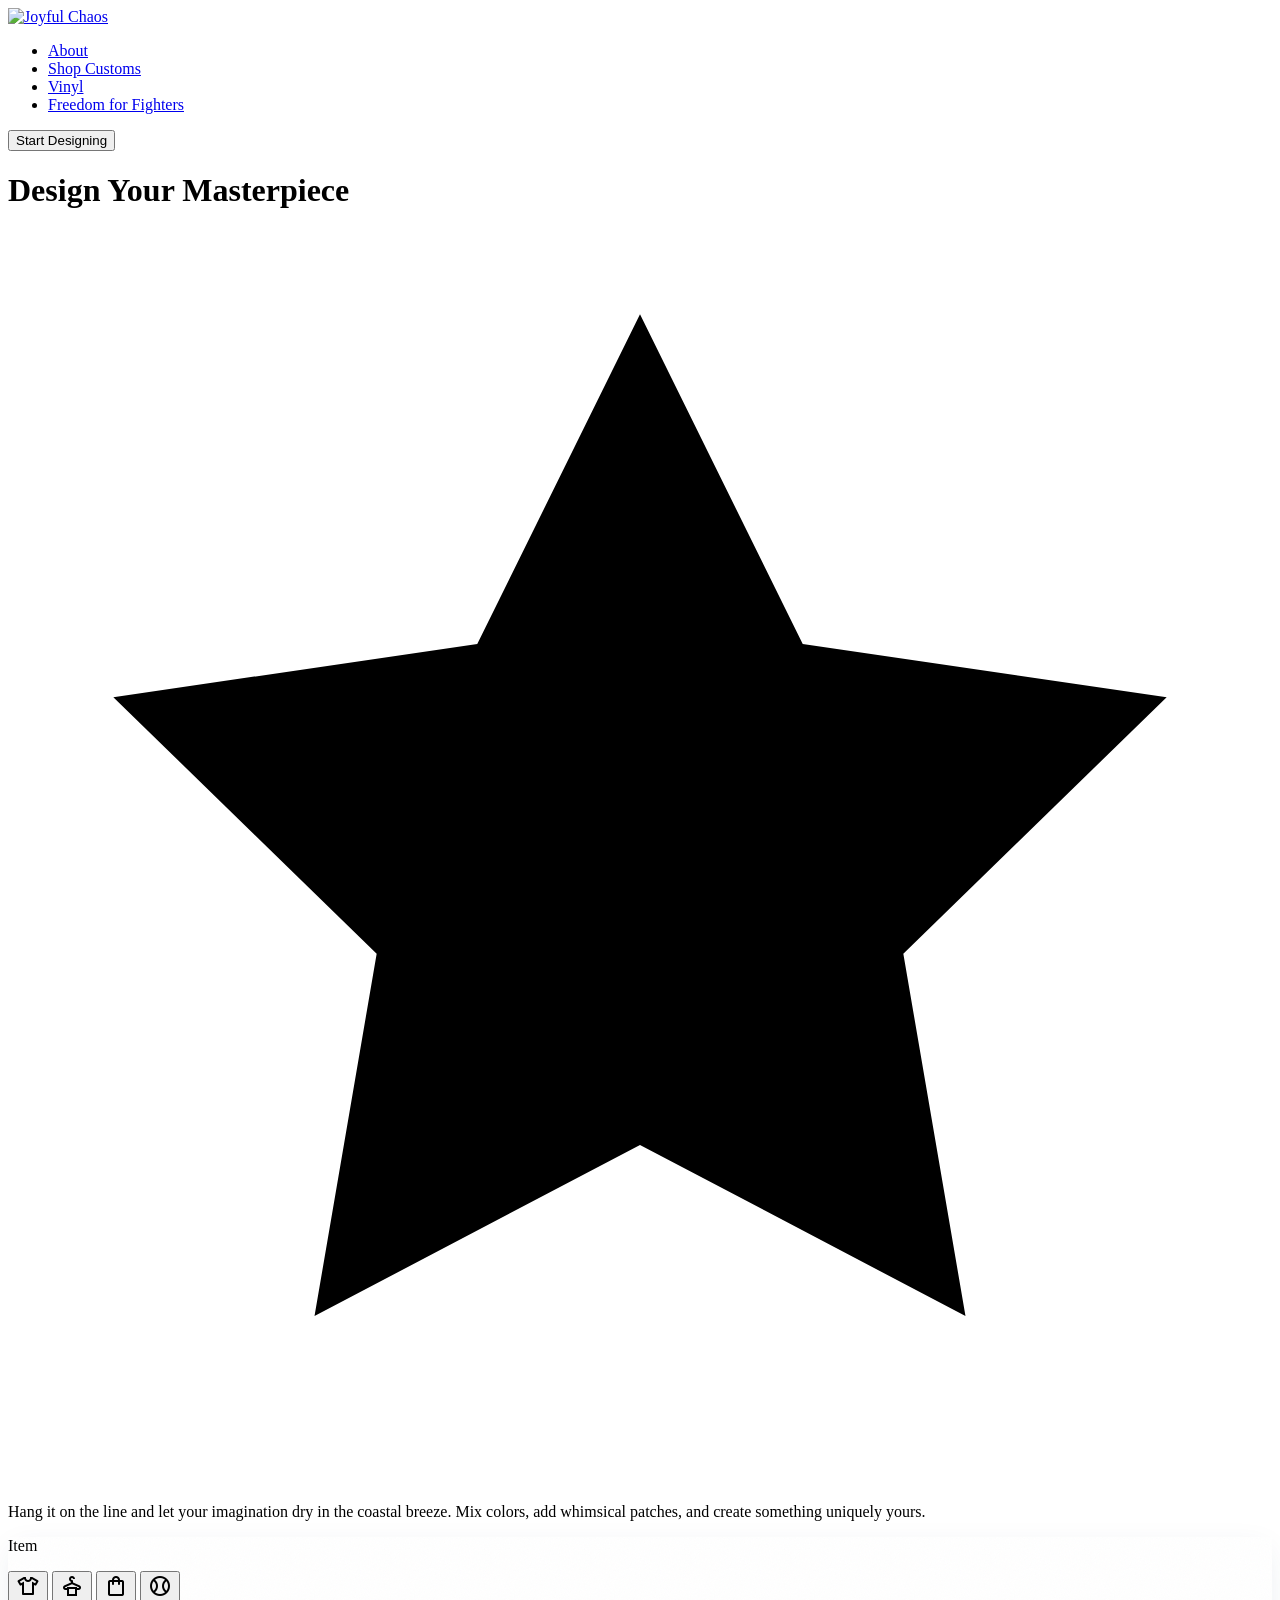
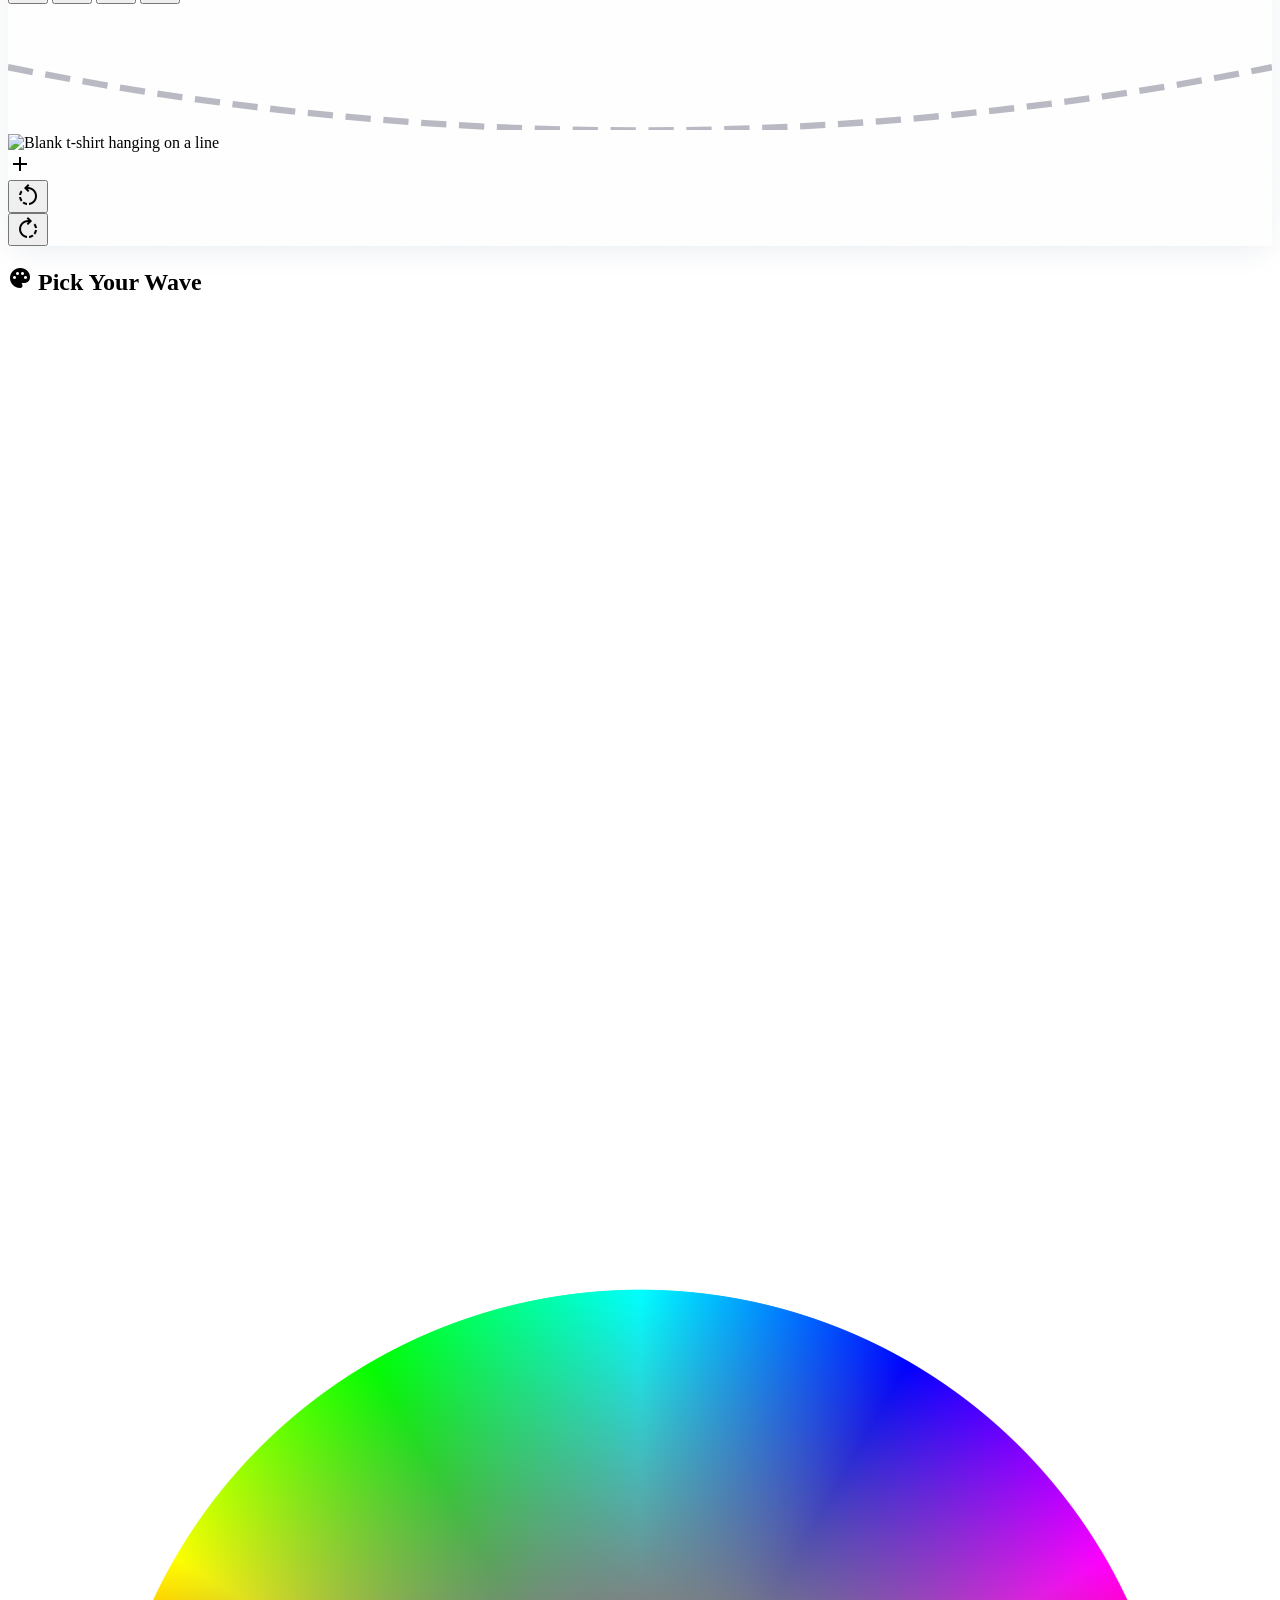
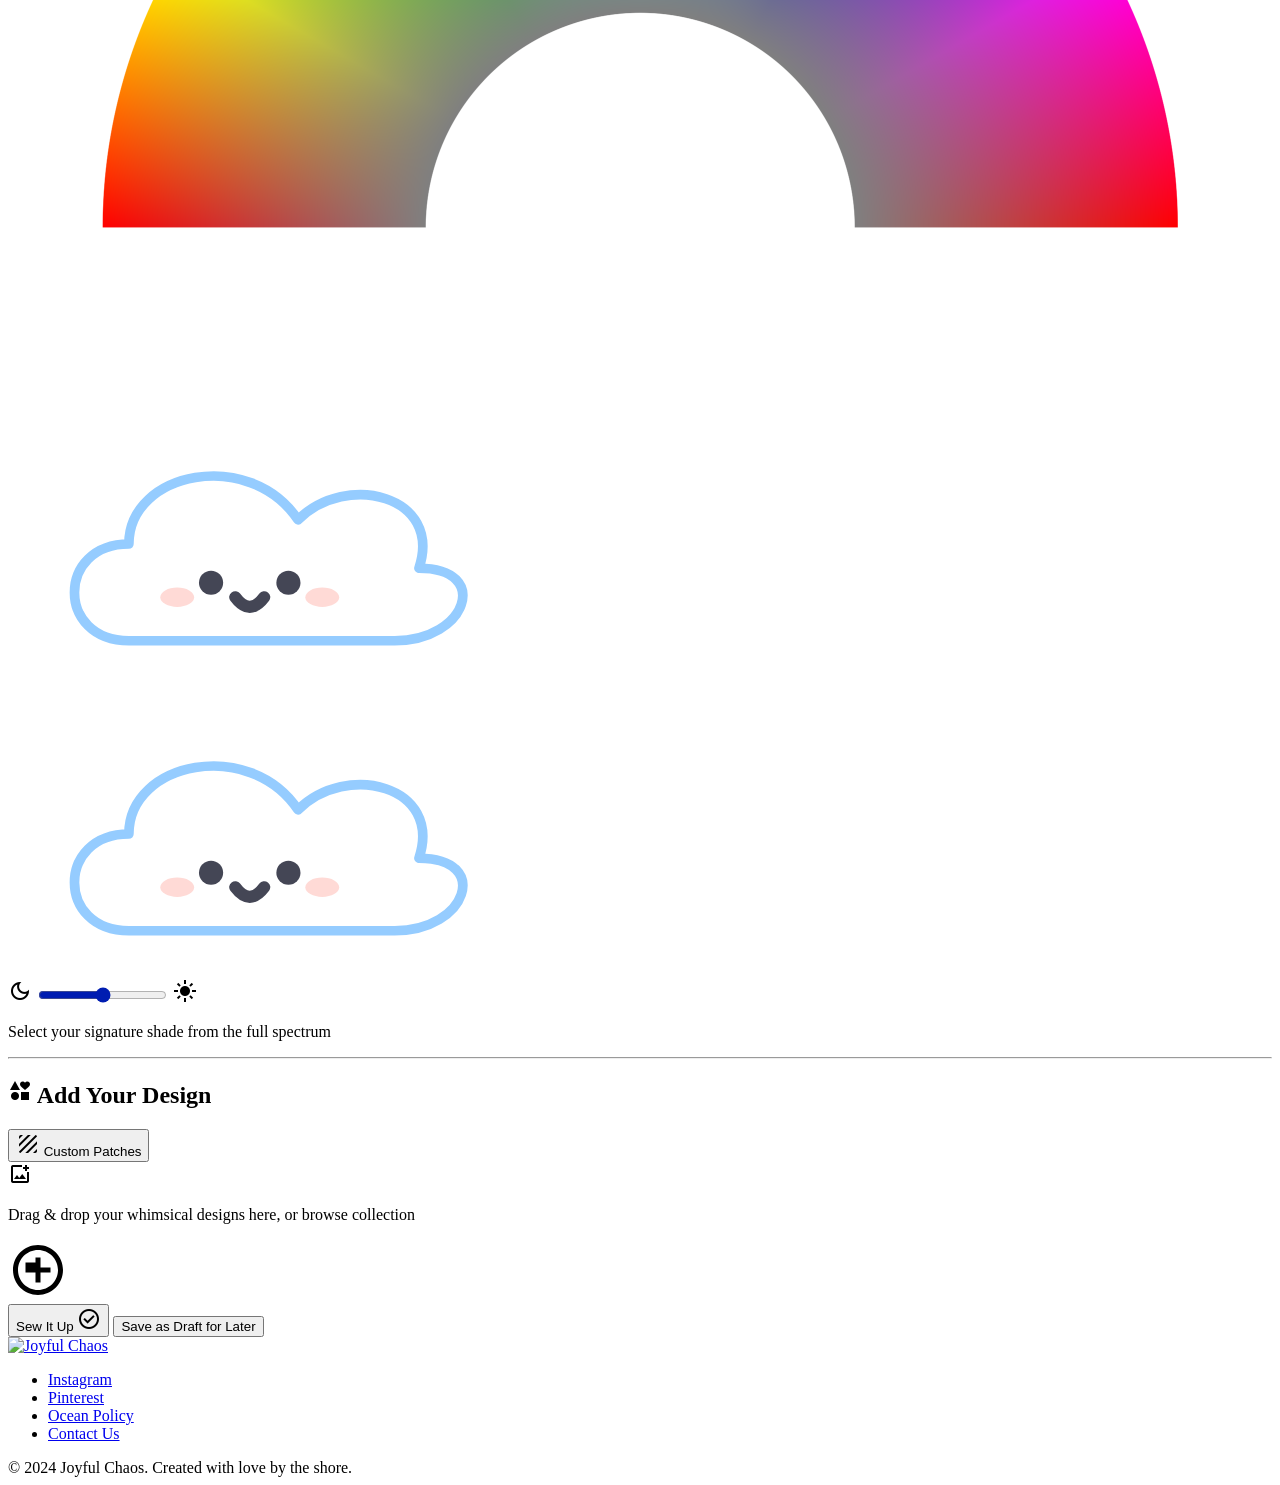
==== design.html @ 3d5bf1c4 "feat: initialize project structure with index page, bio section, and Tailwind configuration" ====
<!DOCTYPE html>
<html class="light" lang="en">
<head>
    <meta charset="utf-8"/>
    <meta content="width=device-width, initial-scale=1.0" name="viewport"/>
    <title>Start Designing - Joyful Chaos</title>
    <!-- Google Fonts -->
    <link href="https://fonts.googleapis.com" rel="preconnect"/>
    <link crossorigin="" href="https://fonts.gstatic.com" rel="preconnect"/>
    <link href="https://fonts.googleapis.com/css2?family=Delius&amp;display=swap" rel="stylesheet"/>
    <!-- Material Symbols -->
    <link href="https://fonts.googleapis.com/css2?family=Material+Symbols+Outlined:wght,FILL@100..700,0..1&amp;display=swap" rel="stylesheet"/>
    <!-- Tailwind CSS -->
    <script src="https://cdn.tailwindcss.com?plugins=forms,container-queries"></script>
    <!-- Theme Configuration -->
    <script id="tailwind-config">
      tailwind.config = {
        darkMode: "class",
        theme: {
          extend: {
            "colors": {
                    "surface-container": "#eeecf9",
                    "surface-variant": "#e3e1ee",
                    "inverse-on-surface": "#f1effc",
                    "tertiary-fixed": "#cde5ff",
                    "error-container": "#ffdad6",
                    "on-primary-container": "#b6beff",
                    "on-tertiary-fixed": "#001d32",
                    "on-secondary-fixed": "#1e1c00",
                    "background": "#fbf8ff",
                    "secondary-fixed": "#f0e82b",
                    "inverse-primary": "#bcc2ff",
                    "on-secondary-container": "#696500",
                    "on-primary-fixed-variant": "#0d2acf",
                    "surface-container-low": "#f4f2ff",
                    "on-primary": "#ffffff",
                    "secondary-container": "#ede527",
                    "inverse-surface": "#2f3039",
                    "tertiary-fixed-dim": "#95ccff",
                    "on-tertiary-container": "#8bc8ff",
                    "tertiary": "#003c5f",
                    "secondary": "#646100",
                    "on-secondary": "#ffffff",
                    "primary-fixed": "#dfe0ff",
                    "primary": "#001db1",
                    "surface-container-highest": "#e3e1ee",
                    "outline": "#757687",
                    "surface-dim": "#dad9e5",
                    "on-tertiary": "#ffffff",
                    "on-secondary-fixed-variant": "#4c4900",
                    "tertiary-container": "#005483",
                    "surface": "#fbf8ff",
                    "outline-variant": "#c5c5d8",
                    "surface-container-lowest": "#ffffff",
                    "on-error-container": "#93000a",
                    "surface-bright": "#fbf8ff",
                    "on-surface-variant": "#444655",
                    "surface-container-high": "#e8e7f4",
                    "on-surface": "#1a1b24",
                    "on-error": "#ffffff",
                    "surface-tint": "#344ae6",
                    "secondary-fixed-dim": "#d3cb00",
                    "primary-fixed-dim": "#bcc2ff",
                    "error": "#ba1a1a",
                    "primary-container": "#1f37d7",
                    "on-tertiary-fixed-variant": "#004a75",
                    "on-primary-fixed": "#000b62",
                    "on-background": "#1a1b24"
            },
            "borderRadius": {
                    "DEFAULT": "0.25rem",
                    "lg": "0.5rem",
                    "xl": "0.75rem",
                    "full": "9999px"
            },
            "spacing": {
                    "section-gap": "80px",
                    "gutter": "24px",
                    "margin-mobile": "16px",
                    "margin-desktop": "64px",
                    "base": "8px"
            },
            "fontFamily": {
                    "body-md": ["Delius"],
                    "headline-md": ["Delius"],
                    "headline-xl": ["Delius"],
                    "headline-lg": ["Delius"],
                    "label-md": ["Delius"],
                    "headline-xl-mobile": ["Delius"],
                    "body-lg": ["Delius"]
            },
            "fontSize": {
                    "body-md": ["16px", {"lineHeight": "24px", "fontWeight": "500"}],
                    "headline-md": ["24px", {"lineHeight": "32px", "fontWeight": "700"}],
                    "headline-xl": ["48px", {"lineHeight": "56px", "letterSpacing": "-0.02em", "fontWeight": "800"}],
                    "headline-lg": ["32px", {"lineHeight": "40px", "fontWeight": "700"}],
                    "label-md": ["14px", {"lineHeight": "20px", "letterSpacing": "0.05em", "fontWeight": "600"}],
                    "headline-xl-mobile": ["32px", {"lineHeight": "40px", "fontWeight": "800"}],
                    "body-lg": ["18px", {"lineHeight": "28px", "fontWeight": "500"}]
            }
          }
        }
      }
    </script>
    <link rel="stylesheet" href="style.css">
</head>
<body class="bg-surface text-on-surface font-body-md text-body-md antialiased min-h-screen flex flex-col">
<!-- TopNavBar -->
<header class="w-full relative z-50">
    <nav class="bg-surface-container dark:bg-surface-dim border-b-2 border-tertiary-fixed shadow-[0_4px_20px_-4px_rgba(0,60,95,0.1)] docked full-width top rounded-b-xl">
        <div class="flex justify-between items-center w-full px-margin-mobile md:px-margin-desktop py-4 max-w-7xl mx-auto">
            <!-- Brand Logo -->
            <a class="block" href="index.html">
                <img alt="Joyful Chaos" class="h-12 w-auto object-contain drop-shadow-md hover:scale-105 transition-transform" src="https://lh3.googleusercontent.com/aida-public/[base64]"/>
            </a>
            <!-- Navigation Links -->
            <ul class="hidden md:flex items-center gap-8 font-headline-md text-headline-md">
                <li>
                    <a class="text-on-surface-variant dark:text-outline font-medium hover:text-primary hover:scale-105 hover:rotate-1 transition-all duration-300" href="index.html">About</a>
                </li>
                <!-- Active State for customization page -->
                <li>
                    <a class="text-primary dark:text-primary-fixed-dim border-b-2 border-secondary-container pb-1 hover:text-primary hover:scale-105 hover:rotate-1 transition-all duration-300" href="design.html">Shop Customs</a>
                </li>
                <li>
                    <a class="text-on-surface-variant dark:text-outline font-medium hover:text-primary hover:scale-105 hover:rotate-1 transition-all duration-300" href="#">Vinyl</a>
                </li>
                <li>
                    <a class="text-on-surface-variant dark:text-outline font-medium hover:text-primary hover:scale-105 hover:rotate-1 transition-all duration-300" href="#">Freedom for Fighters</a>
                </li>
            </ul>
            <!-- Trailing Primary Action -->
            <button class="bg-primary text-on-primary font-label-md text-label-md px-6 py-3 rounded-xl hover:scale-105 hover:rotate-1 transition-all duration-300 active:scale-95 shadow-sm shadow-tertiary/10">
                Start Designing
            </button>
        </div>
    </nav>
</header>
<!-- Main Content Canvas -->
<main class="flex-grow w-full max-w-7xl mx-auto px-margin-mobile md:px-margin-desktop py-section-gap flex flex-col">
    <!-- Header -->
    <div class="mb-12">
        <h1 class="font-headline-xl text-headline-xl text-tertiary mb-4 relative inline-block">
            Design Your Masterpiece
            <svg class="absolute -bottom-2 -right-6 w-12 h-12 text-secondary-container animate-pulse" fill="currentColor" viewBox="0 0 24 24"><path d="M12 2l3.09 6.26L22 9.27l-5 4.87 1.18 6.88L12 17.77l-6.18 3.25L7 14.14 2 9.27l6.91-1.01L12 2z"></path></svg>
        </h1>
        <p class="font-body-lg text-body-lg text-on-surface-variant max-w-2xl">
            Hang it on the line and let your imagination dry in the coastal breeze. Mix colors, add whimsical patches, and create something uniquely yours.
        </p>
    </div>
    <!-- Bento Grid Layout -->
    <div class="grid grid-cols-1 lg:grid-cols-12 gap-gutter items-start">
        <!-- Left Canvas: The Clothesline Preview (Col Span 7) -->
        <div class="lg:col-span-7 relative w-full rounded-[2rem] bg-surface-container border-2 border-tertiary-fixed ambient-shadow paper-texture overflow-hidden flex flex-col items-center justify-center min-h-[600px] p-8">
            <!-- Integrated Canvas Picker Floating Palette -->
            <div class="absolute left-6 top-1/2 -translate-y-1/2 flex flex-col gap-3 bg-surface-container-lowest/80 backdrop-blur-md p-3 rounded-2xl border-2 border-tertiary-fixed shadow-lg z-20">
                <p class="font-label-md text-label-md text-tertiary text-center mb-1 border-b border-surface-variant pb-2">Item</p>
                <button class="w-12 h-12 rounded-xl bg-surface-container-low border-2 border-primary flex items-center justify-center text-primary shadow-sm hover:bg-primary-fixed transition-colors" title="T-Shirt">
                    <span class="material-symbols-outlined text-2xl">apparel</span>
                </button>
                <button class="w-12 h-12 rounded-xl bg-transparent border-2 border-transparent hover:border-tertiary-fixed flex items-center justify-center text-on-surface-variant hover:text-primary transition-colors" title="Hoodie">
                    <span class="material-symbols-outlined text-2xl">dry_cleaning</span>
                </button>
                <button class="w-12 h-12 rounded-xl bg-transparent border-2 border-transparent hover:border-tertiary-fixed flex items-center justify-center text-on-surface-variant hover:text-primary transition-colors" title="Tote Bag">
                    <span class="material-symbols-outlined text-2xl">shopping_bag</span>
                </button>
                <button class="w-12 h-12 rounded-xl bg-transparent border-2 border-transparent hover:border-tertiary-fixed flex items-center justify-center text-on-surface-variant hover:text-primary transition-colors" title="Beanie">
                    <span class="material-symbols-outlined text-2xl">sports_baseball</span>
                </button>
            </div>
            <!-- Decorative Elements -->
            <div class="absolute top-0 left-0 w-full h-full pointer-events-none">
                <!-- The "Clothesline" -->
                <svg class="absolute top-16 left-0 w-full h-8" preserveAspectRatio="none" viewBox="0 0 100 10">
                    <path d="M0,5 Q50,15 100,5" fill="none" opacity="0.5" stroke="#757687" stroke-dasharray="2 1" stroke-width="0.5"></path>
                </svg>
                <!-- Pegs -->
                <div class="absolute top-14 left-[30%] w-3 h-8 bg-secondary rounded-sm rotate-6 shadow-sm"></div>
                <div class="absolute top-14 right-[30%] w-3 h-8 bg-secondary rounded-sm -rotate-6 shadow-sm"></div>
            </div>
            <!-- 3D T-Shirt Preview Container -->
            <div class="relative z-10 w-full max-w-md mx-auto aspect-[3/4] flex items-center justify-center transform hover:-translate-y-2 transition-transform duration-500 ease-out">
                <img alt="Blank t-shirt hanging on a line" class="w-full h-auto drop-shadow-2xl" src="https://lh3.googleusercontent.com/aida-public/[base64]"/>
                <!-- Overlay Patch Placeholder (Active state simulation) -->
                <div class="absolute top-1/2 left-1/2 transform -translate-x-1/2 -translate-y-1/2 w-24 h-24 border-2 border-dashed border-secondary-container rounded-full flex items-center justify-center bg-surface/50 backdrop-blur-sm opacity-0 hover:opacity-100 transition-opacity cursor-pointer">
                    <span class="material-symbols-outlined text-tertiary" style='font-variation-settings: "FILL" 1;'>add</span>
                </div>
            </div>
            <!-- View Controls -->
            <div class="absolute bottom-6 flex gap-4 bg-surface-container-lowest px-6 py-3 rounded-full border-2 border-tertiary-fixed shadow-sm">
                <button class="text-outline hover:text-primary transition-colors flex items-center justify-center">
                    <span class="material-symbols-outlined text-[20px]">rotate_left</span>
                </button>
                <div class="w-px h-6 bg-surface-container-highest"></div>
                <button class="text-outline hover:text-primary transition-colors flex items-center justify-center">
                    <span class="material-symbols-outlined text-[20px]">rotate_right</span>
                </button>
            </div>
        </div>
        
        <!-- Right Panel: Controls (Col Span 5) -->
        <div class="lg:col-span-5 flex flex-col gap-10">
            <!-- Color Picker Section -->
            <div class="flex flex-col gap-4">
                <h2 class="font-headline-md text-headline-md text-tertiary flex items-center gap-2">
                    <span class="material-symbols-outlined text-error" style='font-variation-settings: "FILL" 1;'>palette</span>
                    Pick Your Wave
                </h2>
                <div class="flex flex-wrap gap-4">
                    <div class="flex flex-col gap-6 w-full">
                        <!-- Custom Rainbow Canvas Picker -->
                        <div class="relative w-full aspect-video rounded-2xl border-4 border-surface-container-highest shadow-inner overflow-hidden bg-white flex items-center justify-center cursor-pointer">
                            <canvas id="rainbow-canvas" class="w-full h-full block touch-none"></canvas>
                            <!-- The draggable ring -->
                            <div id="color-picker-ring" class="absolute w-6 h-6 border-4 border-white rounded-full shadow-lg -translate-x-1/2 -translate-y-1/2 pointer-events-none bg-primary transition-colors duration-100 ease-out z-10" style="top: 50%; left: 50%;"></div>
                            
                            <!-- Happy Cloud Left -->
                            <div id="cloud-left" class="absolute pointer-events-none drop-shadow-md transition-opacity duration-300 z-20">
                                <svg viewBox="0 0 100 60" fill="currentColor" xmlns="http://www.w3.org/2000/svg" class="w-full h-full">
                                    <path d="M 25,50 C 10,50 10,30 25,30 C 25,15 50,10 60,25 C 70,15 90,20 85,35 C 100,35 95,50 80,50 Z" stroke="#95ccff" stroke-width="2" stroke-linejoin="round" fill="white"/>
                                    <circle cx="42" cy="38" r="2.5" fill="#444655"/>
                                    <circle cx="58" cy="38" r="2.5" fill="#444655"/>
                                    <path d="M 47 41 Q 50 45 53 41" stroke="#444655" stroke-width="2.5" stroke-linecap="round" fill="none"/>
                                    <ellipse cx="35" cy="41" rx="3.5" ry="2" fill="#ffdad6"/>
                                    <ellipse cx="65" cy="41" rx="3.5" ry="2" fill="#ffdad6"/>
                                </svg>
                            </div>
                            
                            <!-- Happy Cloud Right -->
                            <div id="cloud-right" class="absolute pointer-events-none drop-shadow-md transition-opacity duration-300 z-20">
                                <svg viewBox="0 0 100 60" fill="currentColor" xmlns="http://www.w3.org/2000/svg" class="w-full h-full">
                                    <path d="M 25,50 C 10,50 10,30 25,30 C 25,15 50,10 60,25 C 70,15 90,20 85,35 C 100,35 95,50 80,50 Z" stroke="#95ccff" stroke-width="2" stroke-linejoin="round" fill="white"/>
                                    <circle cx="42" cy="38" r="2.5" fill="#444655"/>
                                    <circle cx="58" cy="38" r="2.5" fill="#444655"/>
                                    <path d="M 47 41 Q 50 45 53 41" stroke="#444655" stroke-width="2.5" stroke-linecap="round" fill="none"/>
                                    <ellipse cx="35" cy="41" rx="3.5" ry="2" fill="#ffdad6"/>
                                    <ellipse cx="65" cy="41" rx="3.5" ry="2" fill="#ffdad6"/>
                                </svg>
                            </div>
                        </div>
                        
                        <!-- Lightness Slider -->
                        <div class="flex items-center gap-4 bg-surface-container-lowest p-4 rounded-xl border border-tertiary-fixed shadow-sm">
                            <span class="material-symbols-outlined text-outline">dark_mode</span>
                            <input type="range" id="lightness-slider" min="0" max="100" value="50" class="w-full h-2 bg-surface-variant rounded-lg appearance-none cursor-pointer" style="accent-color: #001db1;">
                            <span class="material-symbols-outlined text-primary" style='font-variation-settings: "FILL" 1;'>light_mode</span>
                        </div>
                        <p class="font-label-md text-label-md text-on-surface-variant text-center">Select your signature shade from the full spectrum</p>
                    </div>
                </div>
            </div>
            <hr class="border-t-2 border-tertiary-fixed"/>
            
            <!-- Drag & Drop Design Area with Tabs -->
            <div class="flex flex-col gap-4">
                <h2 class="font-headline-md text-headline-md text-tertiary flex items-center gap-2">
                    <span class="material-symbols-outlined text-secondary-container" style='font-variation-settings: "FILL" 1;'>interests</span>
                    Add Your Design
                </h2>
                <!-- Tabs -->
                <div class="flex gap-2 p-1 bg-surface-container rounded-xl border border-outline-variant/30">
                    <button class="py-2 px-4 bg-surface-container-lowest text-primary rounded-lg font-label-md text-label-md shadow-sm border border-tertiary-fixed flex items-center justify-center gap-2 w-full">
                        <span class="material-symbols-outlined text-[18px]">texture</span>
                        Custom Patches
                    </button>
                </div>
                <!-- Drop Zone -->
                <div id="patch-drop-zone" class="w-full border-2 border-dashed border-outline-variant rounded-[1.5rem] bg-surface-container-lowest hover:bg-tertiary-fixed/30 transition-colors p-8 flex flex-col items-center justify-center text-center cursor-pointer min-h-[200px] relative overflow-hidden group mt-2 hover-lift">
                    <div class="w-16 h-16 rounded-full bg-surface-container-low flex items-center justify-center mb-4 text-primary group-hover:scale-110 transition-transform">
                        <span class="material-symbols-outlined text-[32px]">add_photo_alternate</span>
                    </div>
                    <p class="font-body-md text-body-md text-on-surface-variant font-medium max-w-[80%]">
                        Drag &amp; drop your whimsical designs here, or <span class="text-primary underline decoration-2 underline-offset-4">browse collection</span>
                    </p>
                    <!-- Decorative background shapes in D&D area -->
                    <div class="absolute -bottom-4 -right-4 text-tertiary-fixed opacity-50 group-hover:opacity-100 transition-opacity">
                        <svg fill="currentColor" height="60" viewBox="0 0 24 24" width="60"><path d="M12 2C6.48 2 2 6.48 2 12s4.48 10 10 10 10-4.48 10-10S17.52 2 12 2zm0 18c-4.41 0-8-3.59-8-8s3.59-8 8-8 8 3.59 8 8-3.59 8-8 8zm-1-13h2v4h4v2h-4v4h-2v-4H7V9h4z"></path></svg>
                    </div>
                </div>
            </div>
            <!-- Action Buttons -->
            <div class="flex flex-col gap-4 mt-auto pt-8">
                <button class="w-full bg-primary text-on-primary font-headline-md text-headline-md py-4 rounded-xl shadow-md shadow-primary/20 hover:bg-surface-tint hover:-translate-y-1 hover:shadow-lg transition-all duration-300 flex items-center justify-center gap-2">
                    <span class="">Sew It Up</span>
                    <span class="material-symbols-outlined text-[24px]">check_circle</span>
                </button>
                <button class="w-full bg-transparent text-tertiary font-label-md text-label-md py-4 rounded-xl border-2 border-tertiary-fixed hover:bg-surface-container-low hover:border-primary transition-all duration-300">
                    Save as Draft for Later
                </button>
            </div>
        </div>
    </div>
</main>
<!-- Footer -->
<footer class="bg-tertiary dark:bg-surface-container-lowest full-width rounded-t-[3rem] mt-section-gap border-t-4 border-secondary-container/20 relative z-10">
    <div class="flex flex-col md:flex-row justify-between items-center gap-base w-full px-margin-mobile md:px-margin-desktop py-12 max-w-7xl mx-auto">
        <!-- Brand Logo -->
        <a class="block mb-4 md:mb-0" href="index.html">
            <img alt="Joyful Chaos" class="h-16 w-auto object-contain drop-shadow-md hover:scale-105 transition-transform" src="https://lh3.googleusercontent.com/aida-public/[base64]"/>
        </a>
        <!-- Links -->
        <ul class="flex flex-wrap justify-center items-center gap-6 font-label-md text-label-md mb-6 md:mb-0">
            <li class="">
                <a class="text-tertiary-fixed/80 dark:text-tertiary/70 hover:text-secondary-container hover:-translate-y-1 transition-all duration-300" href="#">Instagram</a>
            </li>
            <li class="">
                <a class="text-tertiary-fixed/80 dark:text-tertiary/70 hover:text-secondary-container hover:-translate-y-1 transition-all duration-300" href="#">Pinterest</a>
            </li>
            <li class="">
                <a class="text-tertiary-fixed/80 dark:text-tertiary/70 hover:text-secondary-container hover:-translate-y-1 transition-all duration-300" href="#">Ocean Policy</a>
            </li>
            <li class="">
                <a class="text-tertiary-fixed/80 dark:text-tertiary/70 hover:text-secondary-container hover:-translate-y-1 transition-all duration-300" href="#">Contact Us</a>
            </li>
        </ul>
        <!-- Copyright Text -->
        <div class="font-body-md text-body-md text-tertiary-fixed dark:text-tertiary text-center md:text-right">
            © 2024 Joyful Chaos. Created with love by the shore.
        </div>
    </div>
</footer>
<script src="app.js"></script>
</body>
</html>
---- style.css ----
/* Joyful Chaos - Custom Styles */
@import url('https://fonts.googleapis.com/css2?family=Delius&display=swap');
@import url('https://fonts.googleapis.com/css2?family=Material+Symbols+Outlined:wght,FILL@100..700,0..1&display=swap');

/* Ambient shadows and organic touches */
.ambient-shadow {
    box-shadow: 0 8px 30px -6px rgba(0,60,95,0.1);
}

.paper-texture {
    background-image: url("data:image/svg+xml,%3Csvg width='100' height='100' viewBox='0 0 100 100' xmlns='http://www.w3.org/2000/svg'%3E%3Cfilter id='noise'%3E%3CfeTurbulence type='fractalNoise' baseFrequency='0.8' numOctaves='4' stitchTiles='stitch'/%3E%3C/filter%3E%3Crect width='100' height='100' filter='url(%23noise)' opacity='0.03'/%3E%3C/svg%3E");
}

/* Custom interactive classes for UI polish */
.hover-lift {
    transition: transform 0.3s cubic-bezier(0.34, 1.56, 0.64, 1), box-shadow 0.3s ease;
}

.hover-lift:hover {
    transform: translateY(-4px) scale(1.02);
    box-shadow: 0 12px 35px -8px rgba(0,60,95,0.15);
}

.patch-drag-active {
    background-color: rgba(205, 229, 255, 0.3); /* tertiary-fixed/30 equivalent */
    border-color: #003c5f; /* tertiary equivalent */
    transform: scale(1.02);
    transition: all 0.2s ease;
}

/* Custom Scrollbar for a premium feel */
::-webkit-scrollbar {
    width: 8px;
}

::-webkit-scrollbar-track {
    background: #fbf8ff; /* surface */
}

::-webkit-scrollbar-thumb {
    background: #dad9e5; /* surface-dim */
    border-radius: 4px;
}

::-webkit-scrollbar-thumb:hover {
    background: #c5c5d8; /* outline-variant */
}
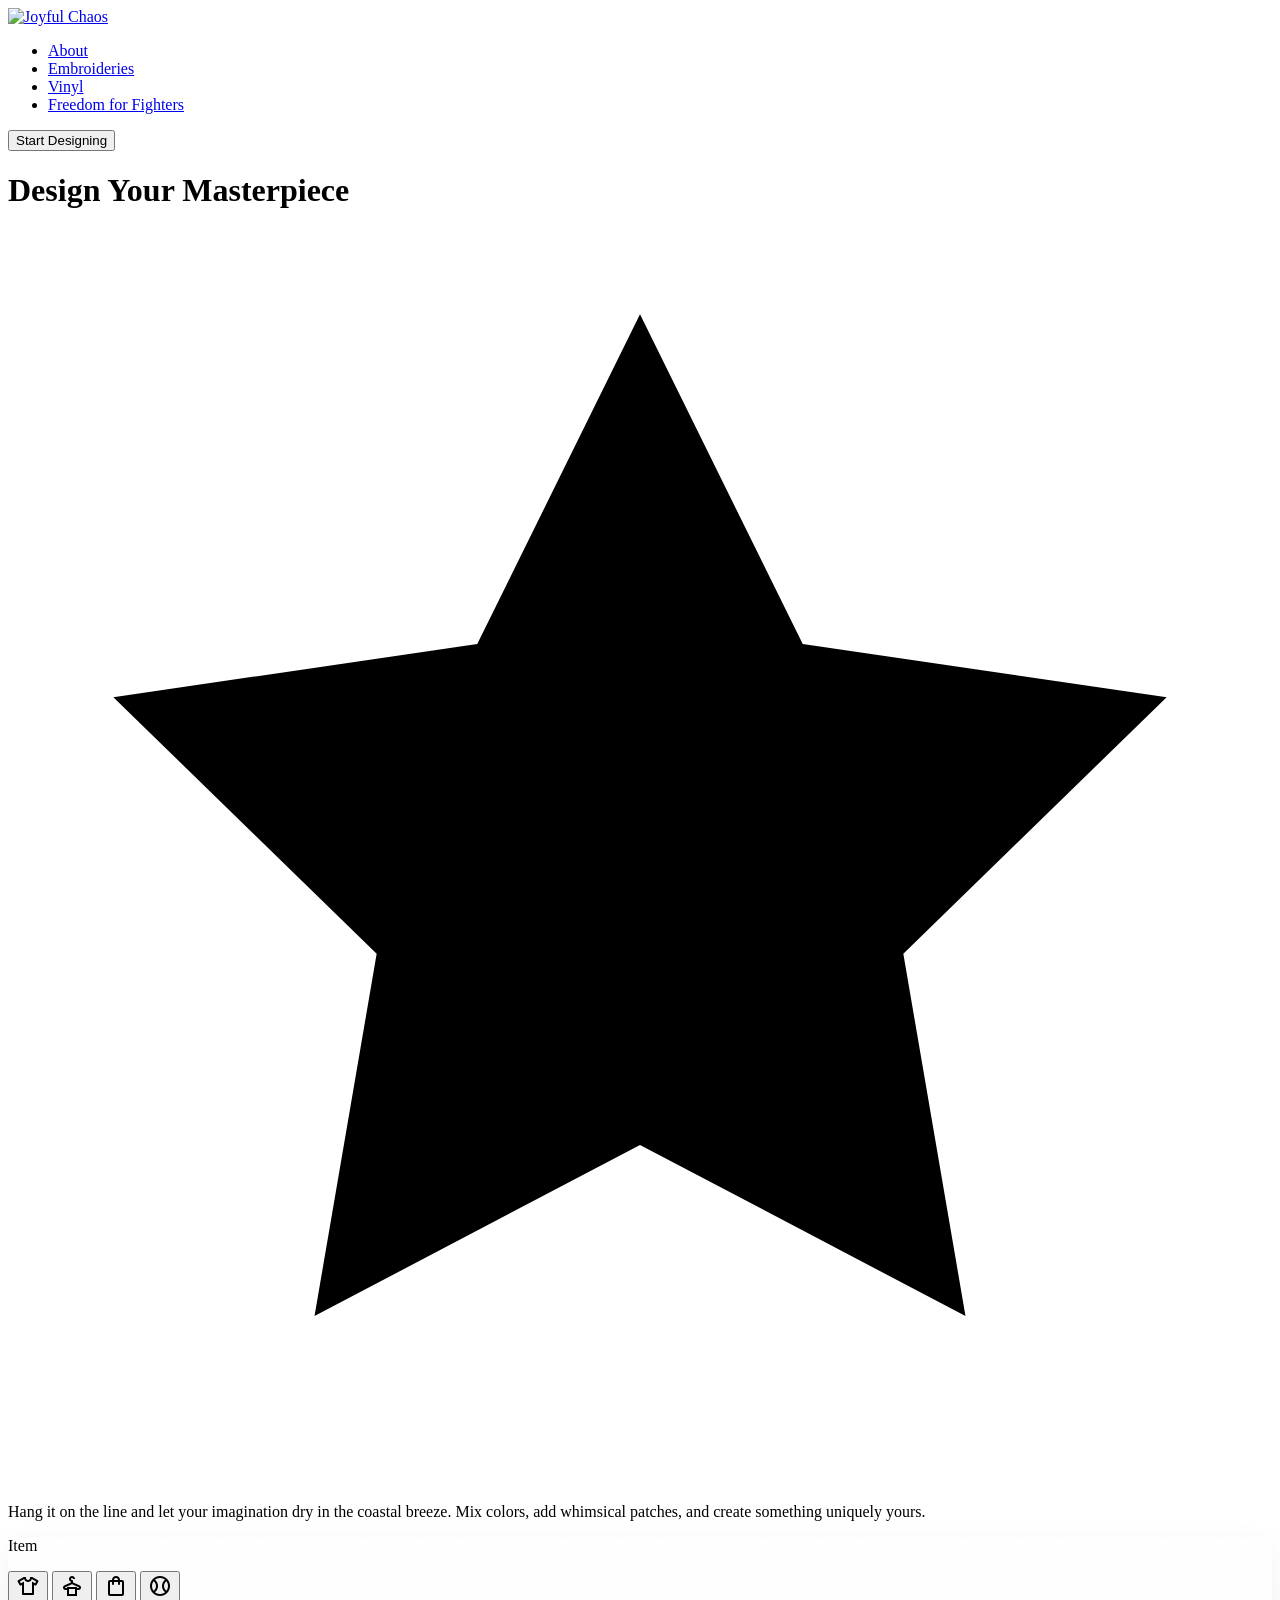
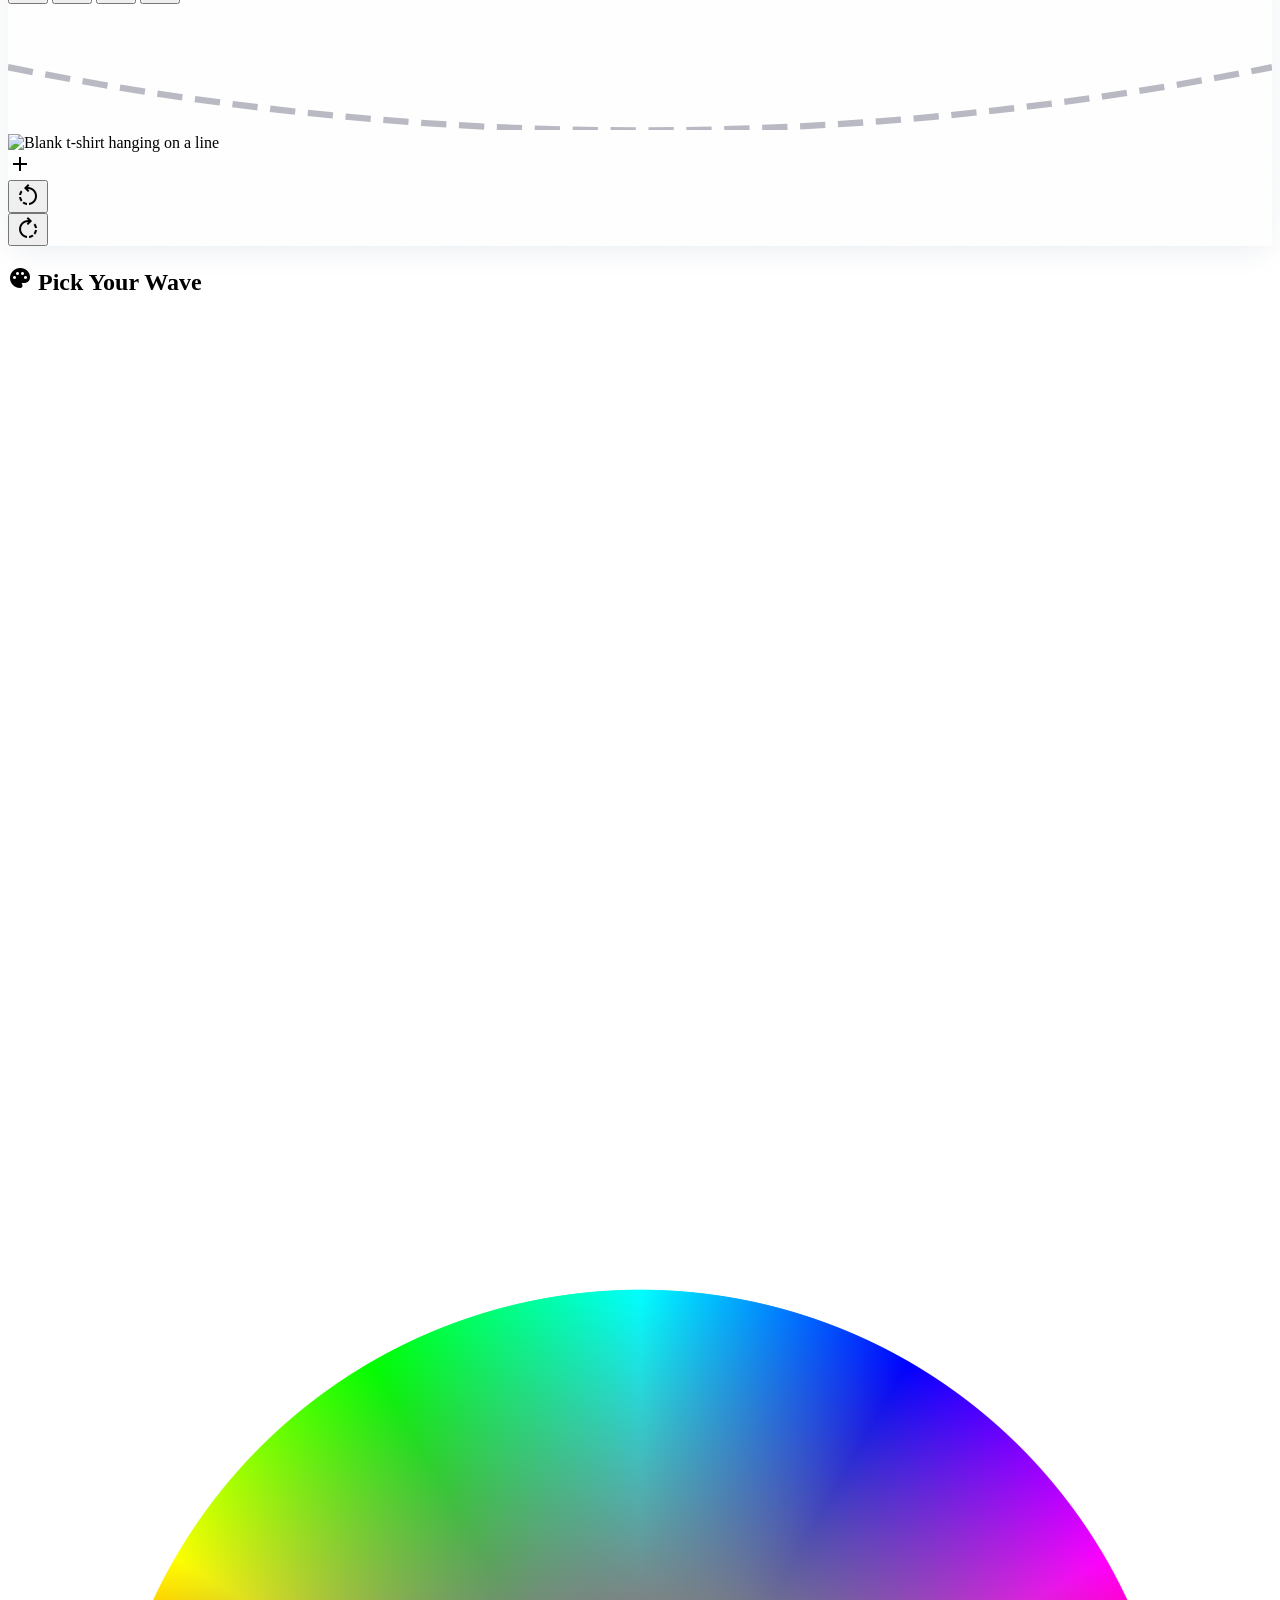
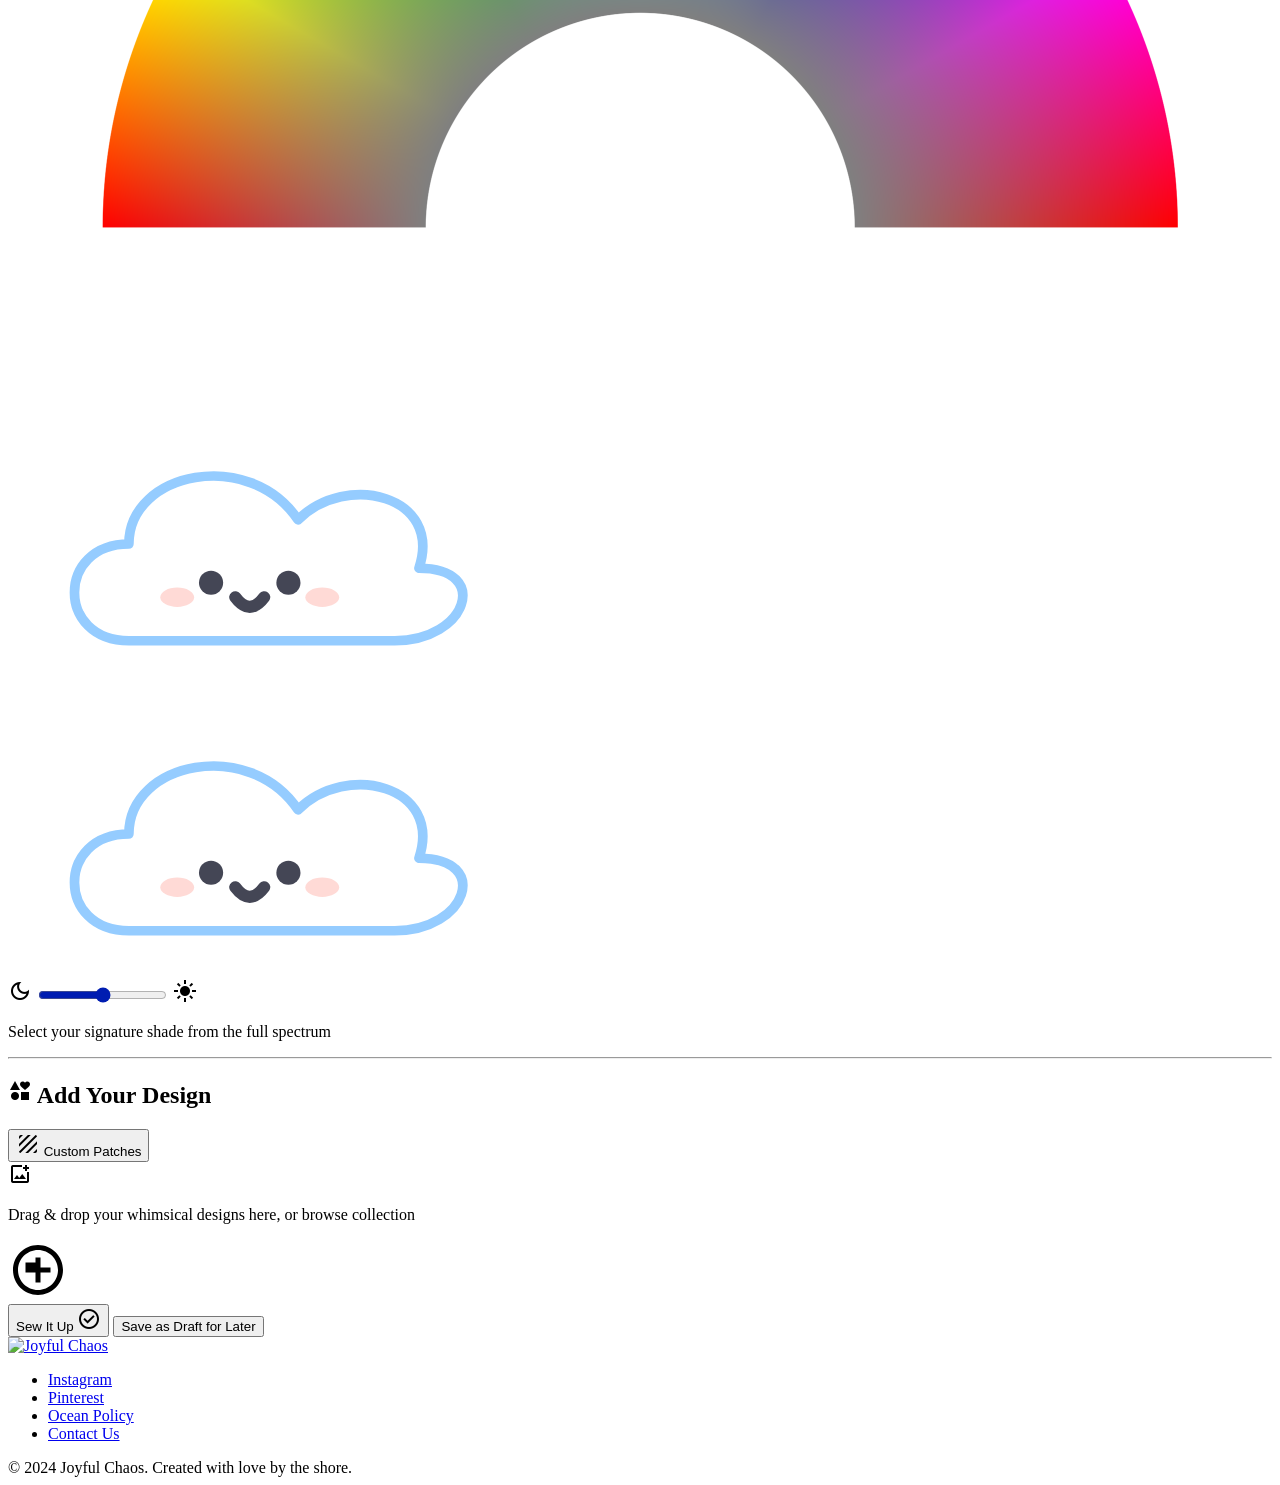
==== commit 5dfdfd9b: "feat: add vinyl page and update navigation links to include custom vinyl decals" ====
--- a/design.html
+++ b/design.html
@@ -120,10 +120,10 @@
                 </li>
                 <!-- Active State for customization page -->
                 <li>
-                    <a class="text-primary dark:text-primary-fixed-dim border-b-2 border-secondary-container pb-1 hover:text-primary hover:scale-105 hover:rotate-1 transition-all duration-300" href="design.html">Shop Customs</a>
+                    <a class="text-primary dark:text-primary-fixed-dim border-b-2 border-secondary-container pb-1 hover:text-primary hover:scale-105 hover:rotate-1 transition-all duration-300" href="design.html">Embroideries</a>
                 </li>
                 <li>
-                    <a class="text-on-surface-variant dark:text-outline font-medium hover:text-primary hover:scale-105 hover:rotate-1 transition-all duration-300" href="#">Vinyl</a>
+                    <a class="text-on-surface-variant dark:text-outline font-medium hover:text-primary hover:scale-105 hover:rotate-1 transition-all duration-300" href="vinyl.html">Vinyl</a>
                 </li>
                 <li>
                     <a class="text-on-surface-variant dark:text-outline font-medium hover:text-primary hover:scale-105 hover:rotate-1 transition-all duration-300" href="#">Freedom for Fighters</a>
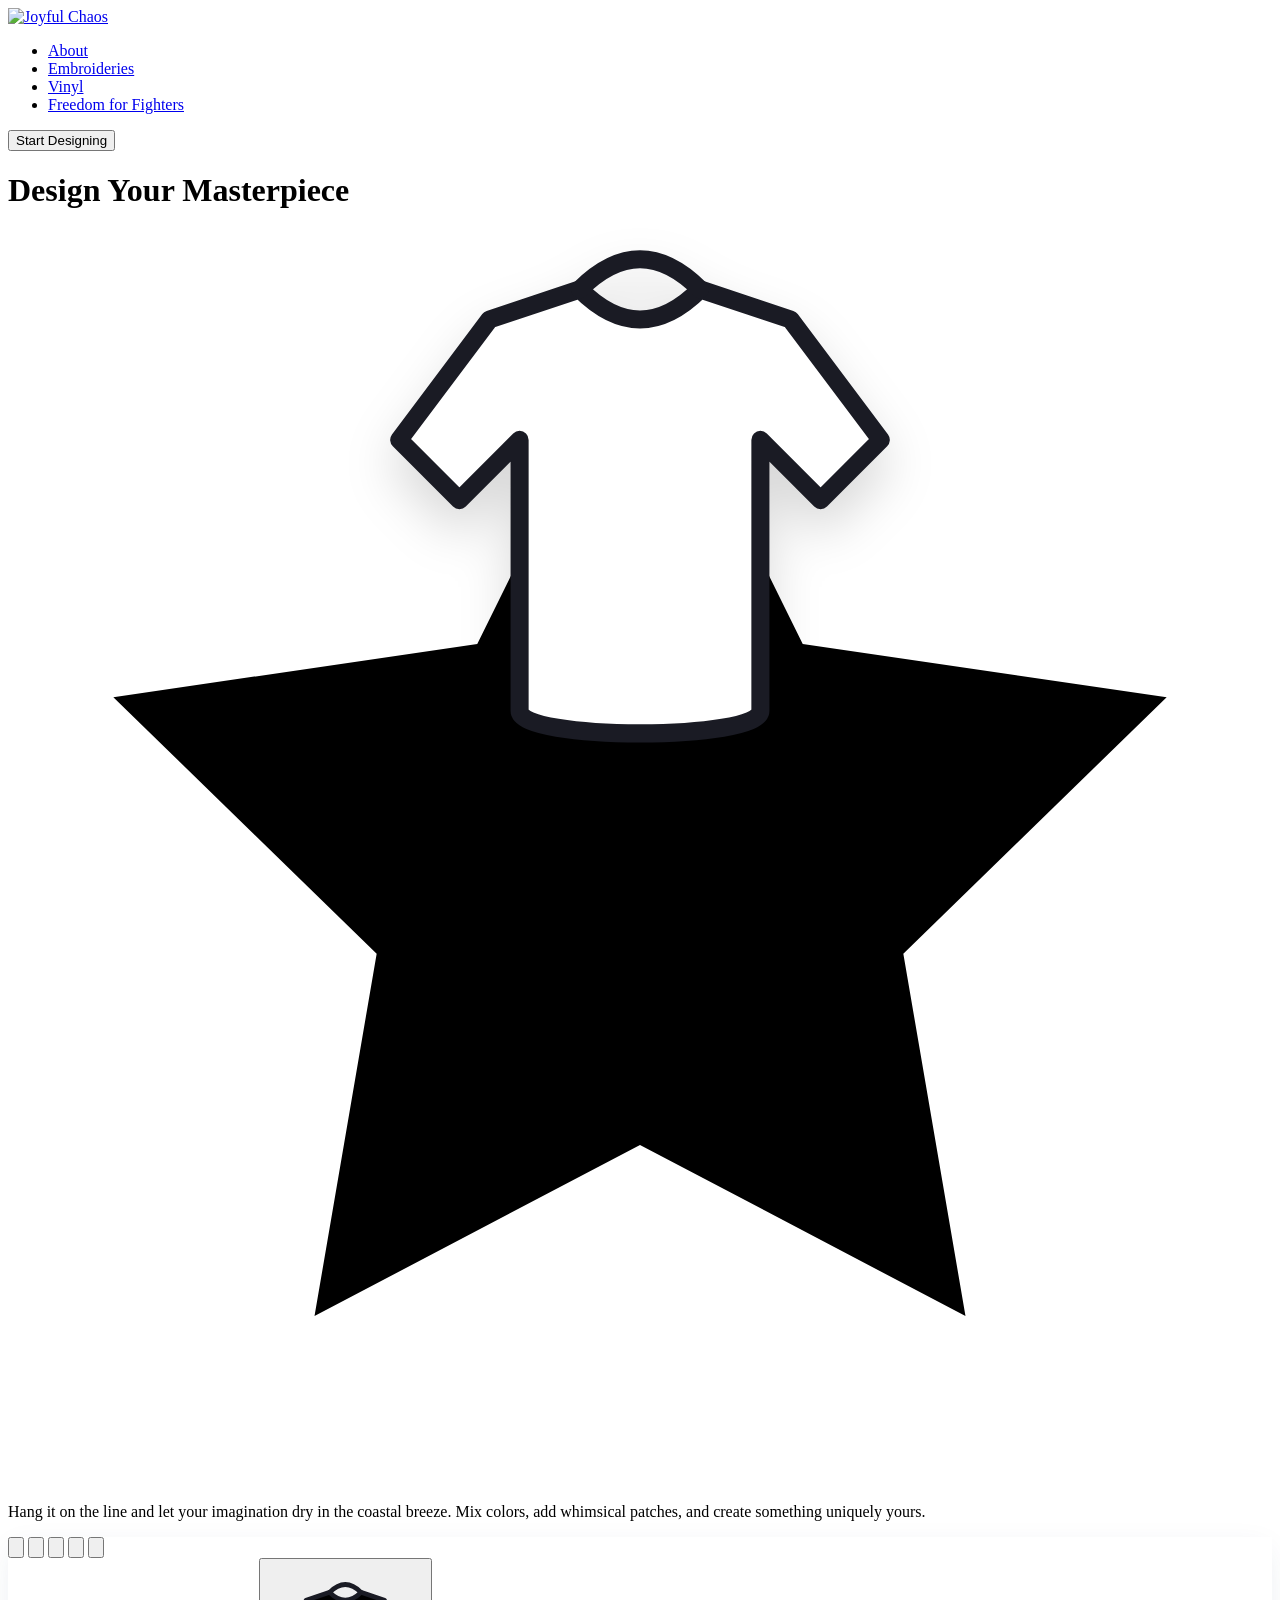
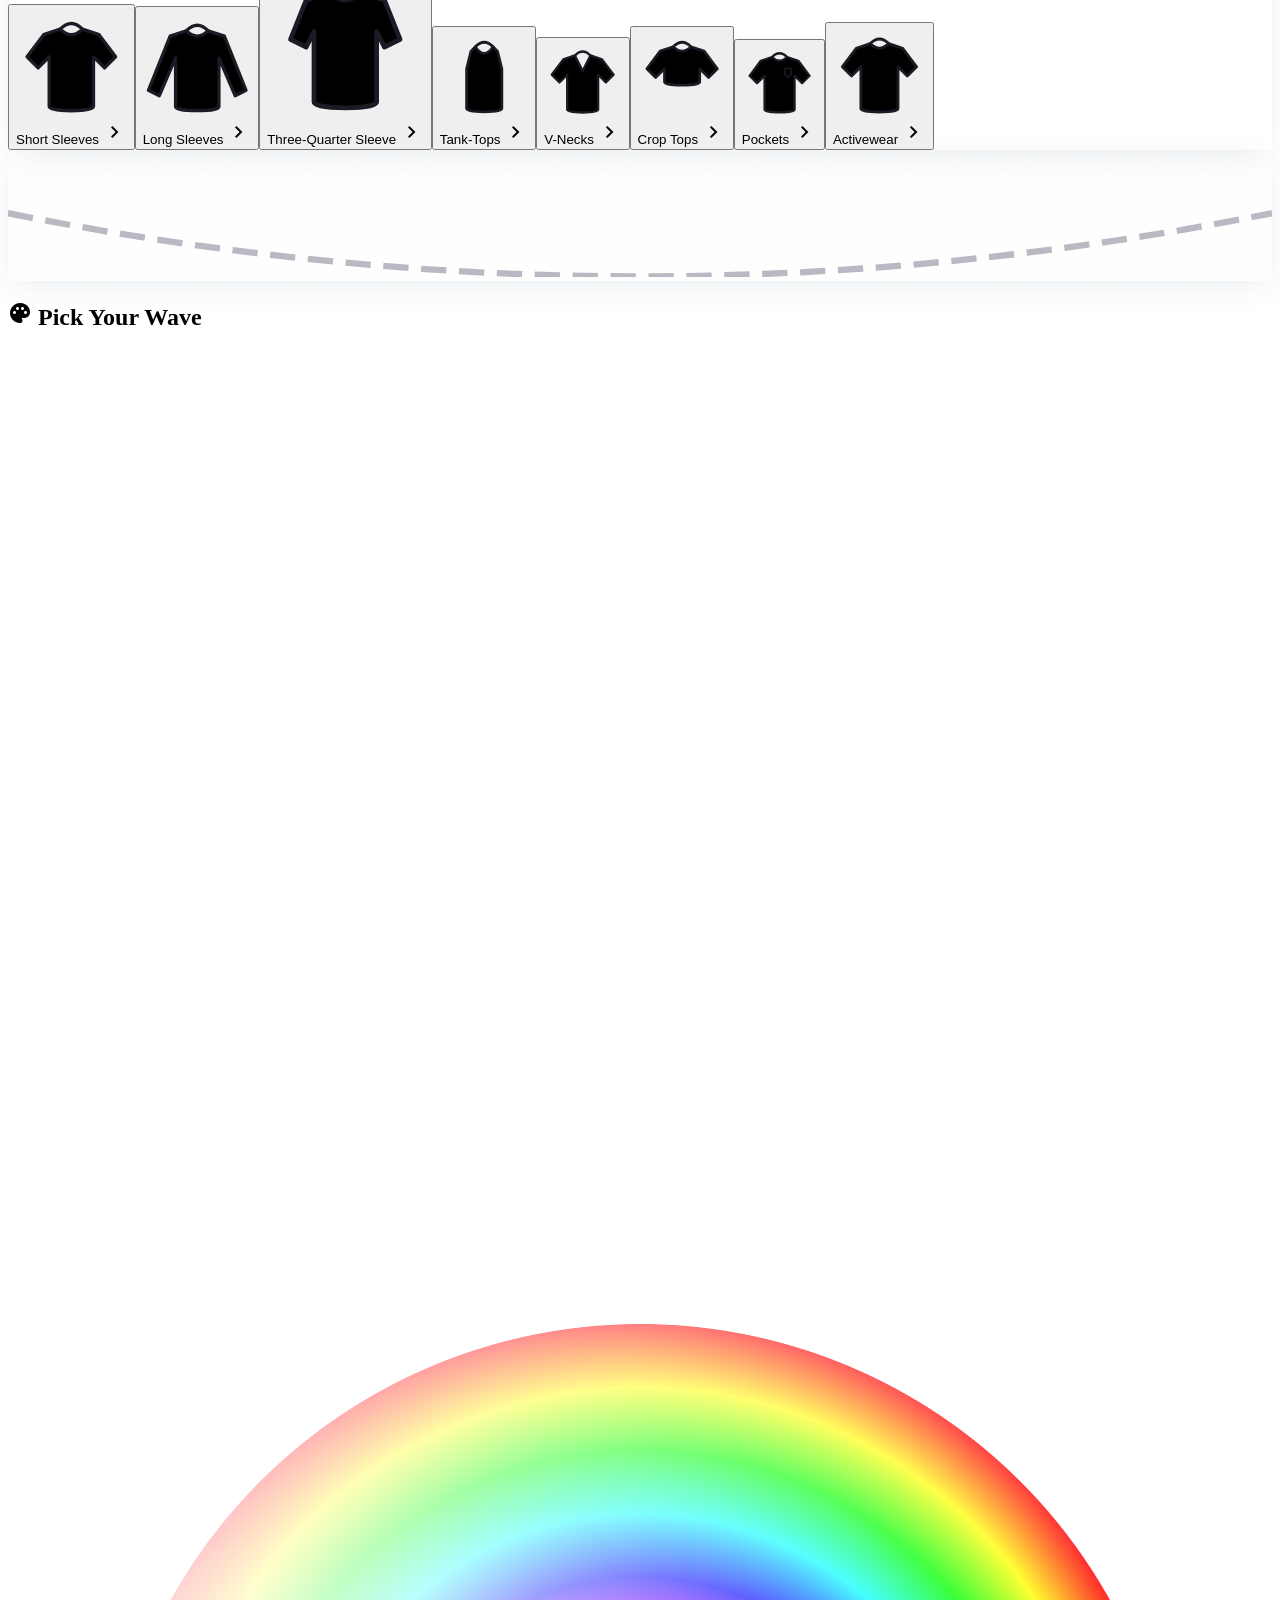
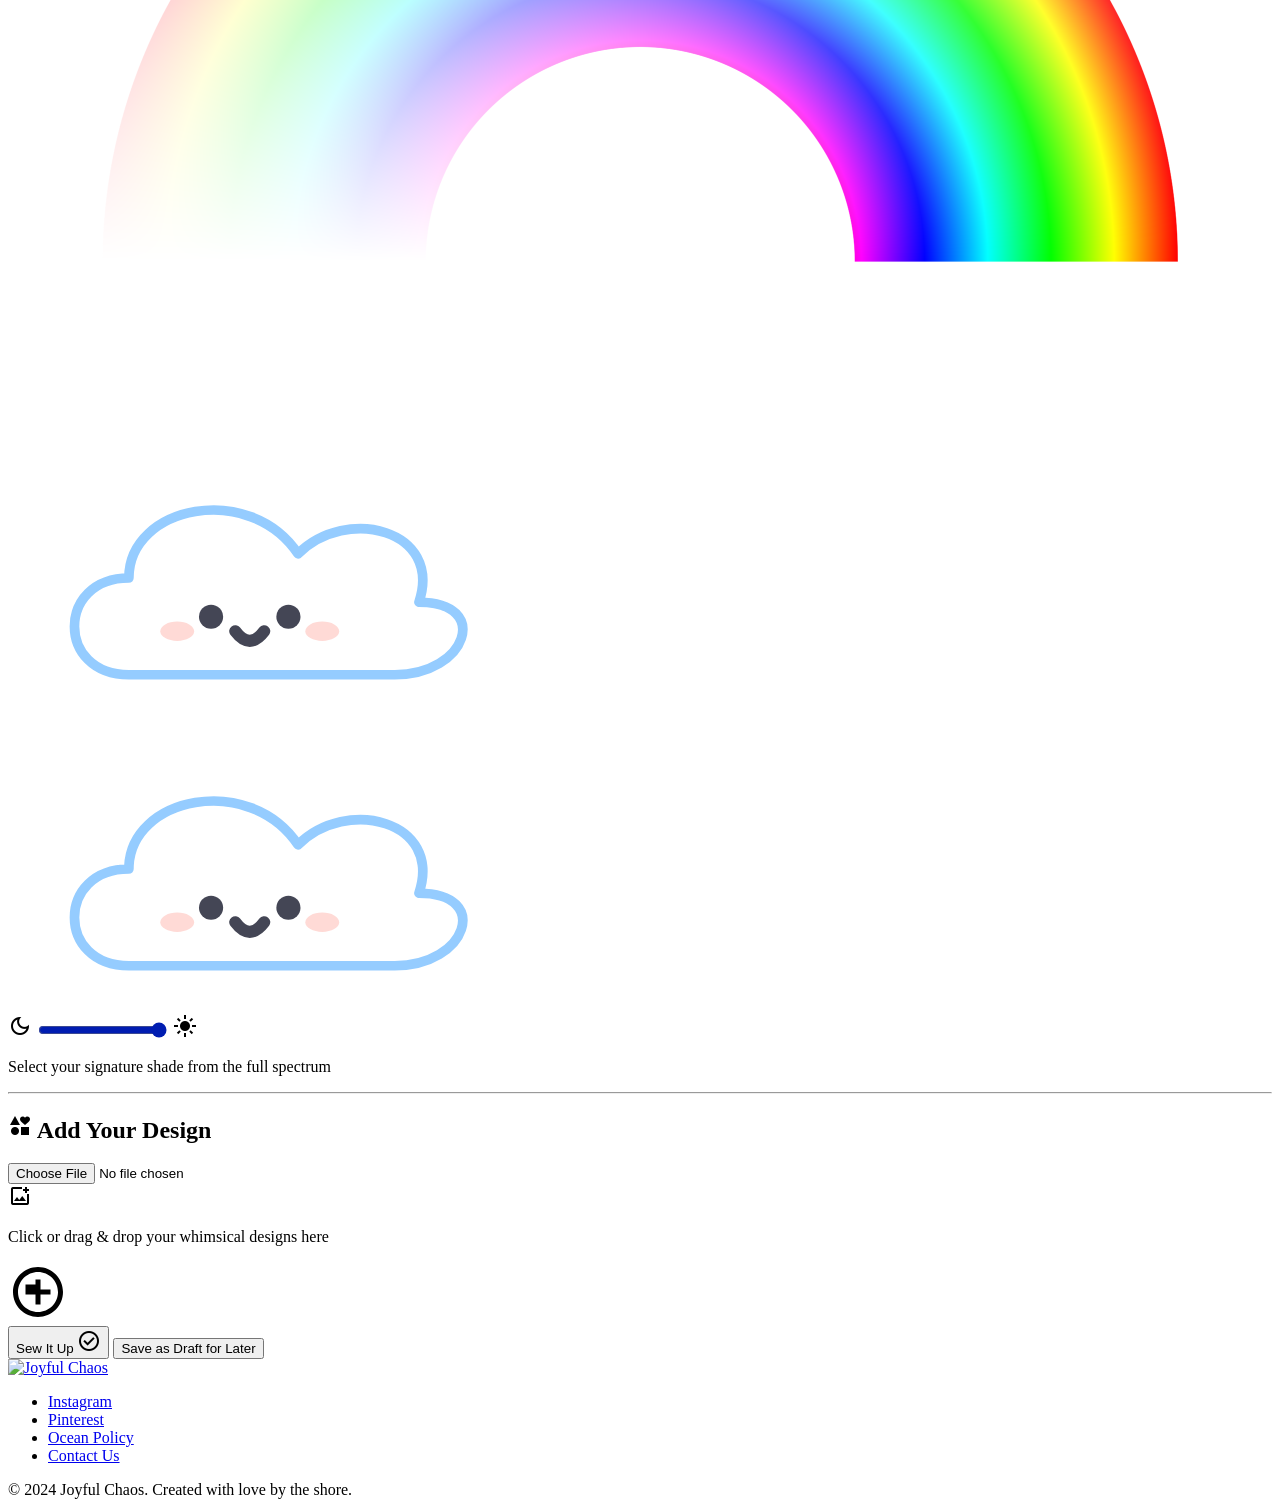
==== commit 0eb41818: "feat: implement clothing selector, improve color picker constraints, and add dynamic patch previewin" ====
--- a/design.html
+++ b/design.html
@@ -150,51 +150,45 @@
     </div>
     <!-- Bento Grid Layout -->
     <div class="grid grid-cols-1 lg:grid-cols-12 gap-gutter items-start">
-        <!-- Left Canvas: The Clothesline Preview (Col Span 7) -->
-        <div class="lg:col-span-7 relative w-full rounded-[2rem] bg-surface-container border-2 border-tertiary-fixed ambient-shadow paper-texture overflow-hidden flex flex-col items-center justify-center min-h-[600px] p-8">
-            <!-- Integrated Canvas Picker Floating Palette -->
-            <div class="absolute left-6 top-1/2 -translate-y-1/2 flex flex-col gap-3 bg-surface-container-lowest/80 backdrop-blur-md p-3 rounded-2xl border-2 border-tertiary-fixed shadow-lg z-20">
-                <p class="font-label-md text-label-md text-tertiary text-center mb-1 border-b border-surface-variant pb-2">Item</p>
-                <button class="w-12 h-12 rounded-xl bg-surface-container-low border-2 border-primary flex items-center justify-center text-primary shadow-sm hover:bg-primary-fixed transition-colors" title="T-Shirt">
-                    <span class="material-symbols-outlined text-2xl">apparel</span>
-                </button>
-                <button class="w-12 h-12 rounded-xl bg-transparent border-2 border-transparent hover:border-tertiary-fixed flex items-center justify-center text-on-surface-variant hover:text-primary transition-colors" title="Hoodie">
-                    <span class="material-symbols-outlined text-2xl">dry_cleaning</span>
-                </button>
-                <button class="w-12 h-12 rounded-xl bg-transparent border-2 border-transparent hover:border-tertiary-fixed flex items-center justify-center text-on-surface-variant hover:text-primary transition-colors" title="Tote Bag">
-                    <span class="material-symbols-outlined text-2xl">shopping_bag</span>
-                </button>
-                <button class="w-12 h-12 rounded-xl bg-transparent border-2 border-transparent hover:border-tertiary-fixed flex items-center justify-center text-on-surface-variant hover:text-primary transition-colors" title="Beanie">
-                    <span class="material-symbols-outlined text-2xl">sports_baseball</span>
-                </button>
-            </div>
-            <!-- Decorative Elements -->
-            <div class="absolute top-0 left-0 w-full h-full pointer-events-none">
-                <!-- The "Clothesline" -->
-                <svg class="absolute top-16 left-0 w-full h-8" preserveAspectRatio="none" viewBox="0 0 100 10">
-                    <path d="M0,5 Q50,15 100,5" fill="none" opacity="0.5" stroke="#757687" stroke-dasharray="2 1" stroke-width="0.5"></path>
-                </svg>
-                <!-- Pegs -->
-                <div class="absolute top-14 left-[30%] w-3 h-8 bg-secondary rounded-sm rotate-6 shadow-sm"></div>
-                <div class="absolute top-14 right-[30%] w-3 h-8 bg-secondary rounded-sm -rotate-6 shadow-sm"></div>
-            </div>
-            <!-- 3D T-Shirt Preview Container -->
-            <div class="relative z-10 w-full max-w-md mx-auto aspect-[3/4] flex items-center justify-center transform hover:-translate-y-2 transition-transform duration-500 ease-out">
-                <img alt="Blank t-shirt hanging on a line" class="w-full h-auto drop-shadow-2xl" src="https://lh3.googleusercontent.com/aida-public/[base64]"/>
-                <!-- Overlay Patch Placeholder (Active state simulation) -->
-                <div class="absolute top-1/2 left-1/2 transform -translate-x-1/2 -translate-y-1/2 w-24 h-24 border-2 border-dashed border-secondary-container rounded-full flex items-center justify-center bg-surface/50 backdrop-blur-sm opacity-0 hover:opacity-100 transition-opacity cursor-pointer">
-                    <span class="material-symbols-outlined text-tertiary" style='font-variation-settings: "FILL" 1;'>add</span>
-                </div>
-            </div>
-            <!-- View Controls -->
-            <div class="absolute bottom-6 flex gap-4 bg-surface-container-lowest px-6 py-3 rounded-full border-2 border-tertiary-fixed shadow-sm">
-                <button class="text-outline hover:text-primary transition-colors flex items-center justify-center">
-                    <span class="material-symbols-outlined text-[20px]">rotate_left</span>
-                </button>
-                <div class="w-px h-6 bg-surface-container-highest"></div>
-                <button class="text-outline hover:text-primary transition-colors flex items-center justify-center">
-                    <span class="material-symbols-outlined text-[20px]">rotate_right</span>
-                </button>
+        <!-- Left Section: Catalog + Canvas (Col Span 7) -->
+        <div class="lg:col-span-7 flex flex-row items-center justify-start min-h-[600px] gap-6">
+            <!-- Interactive Catalog Palette (Outside the Square) -->
+            <div id="catalog-palette" class="flex flex-col w-64 shrink-0 max-h-[450px] bg-surface-container border-2 border-tertiary-fixed ambient-shadow rounded-[2rem] shadow-lg z-20 overflow-hidden">
+                <!-- Category Tabs -->
+                <div class="flex items-center justify-between p-2 bg-surface-container-low border-b border-surface-variant" id="category-tabs-container">
+                    <button class="catalog-tab-btn active text-primary hover:text-primary-fixed p-2 rounded-lg transition-colors flex items-center justify-center" data-category="tshirts" title="T-Shirts" data-icon="tshirt">
+                    </button>
+                    <button class="catalog-tab-btn text-on-surface-variant hover:bg-surface-variant/50 hover:text-primary p-2 rounded-lg transition-colors flex items-center justify-center" data-category="sweaters" title="Sweaters" data-icon="pullover">
+                    </button>
+                    <button class="catalog-tab-btn text-on-surface-variant hover:bg-surface-variant/50 hover:text-primary p-2 rounded-lg transition-colors flex items-center justify-center" data-category="polos" title="Polos" data-icon="polo">
+                    </button>
+                    <button class="catalog-tab-btn text-on-surface-variant hover:bg-surface-variant/50 hover:text-primary p-2 rounded-lg transition-colors flex items-center justify-center" data-category="hats" title="Hats" data-icon="baseballhat">
+                    </button>
+                    <button class="catalog-tab-btn text-on-surface-variant hover:bg-surface-variant/50 hover:text-primary p-2 rounded-lg transition-colors flex items-center justify-center" data-category="bags" title="Bags" data-icon="totebag">
+                    </button>
+                </div>
+                <!-- Sub-Item List -->
+                <div id="catalog-subitems" class="flex flex-col gap-1 p-2 overflow-y-auto custom-scrollbar bg-surface-container">
+                    <!-- Populated by JS -->
+                </div>
+            </div>
+
+            <!-- The Square (Clothesline Preview) -->
+            <div class="relative w-full flex-grow rounded-[2rem] bg-surface-container border-2 border-tertiary-fixed ambient-shadow paper-texture overflow-hidden flex flex-col items-center justify-center p-8">
+                <!-- Decorative Elements -->
+                <div class="absolute top-0 left-0 w-full h-full pointer-events-none">
+                    <!-- The "Clothesline" -->
+                    <svg class="absolute top-16 left-0 w-full h-8" preserveAspectRatio="none" viewBox="0 0 100 10">
+                        <path d="M0,5 Q50,15 100,5" fill="none" opacity="0.5" stroke="#757687" stroke-dasharray="2 1" stroke-width="0.5"></path>
+                    </svg>
+                    <!-- Pegs -->
+                    <div class="absolute top-14 left-[40%] w-3 h-8 bg-secondary rounded-sm rotate-6 shadow-sm"></div>
+                    <div class="absolute top-14 right-[40%] w-3 h-8 bg-secondary rounded-sm -rotate-6 shadow-sm"></div>
+                </div>
+                <!-- Dynamic Clothing Container -->
+                <div id="dynamic-clothing-area" class="relative z-10 w-full max-w-sm aspect-[3/4] overflow-visible flex items-center justify-center">
+                    <!-- SVG items will be injected here by app.js -->
+                </div>
             </div>
         </div>
         
@@ -242,7 +236,7 @@
                         <!-- Lightness Slider -->
                         <div class="flex items-center gap-4 bg-surface-container-lowest p-4 rounded-xl border border-tertiary-fixed shadow-sm">
                             <span class="material-symbols-outlined text-outline">dark_mode</span>
-                            <input type="range" id="lightness-slider" min="0" max="100" value="50" class="w-full h-2 bg-surface-variant rounded-lg appearance-none cursor-pointer" style="accent-color: #001db1;">
+                            <input type="range" id="lightness-slider" min="0" max="100" value="100" class="w-full h-2 bg-surface-variant rounded-lg appearance-none cursor-pointer" style="accent-color: #001db1;">
                             <span class="material-symbols-outlined text-primary" style='font-variation-settings: "FILL" 1;'>light_mode</span>
                         </div>
                         <p class="font-label-md text-label-md text-on-surface-variant text-center">Select your signature shade from the full spectrum</p>
@@ -257,23 +251,17 @@
                     <span class="material-symbols-outlined text-secondary-container" style='font-variation-settings: "FILL" 1;'>interests</span>
                     Add Your Design
                 </h2>
-                <!-- Tabs -->
-                <div class="flex gap-2 p-1 bg-surface-container rounded-xl border border-outline-variant/30">
-                    <button class="py-2 px-4 bg-surface-container-lowest text-primary rounded-lg font-label-md text-label-md shadow-sm border border-tertiary-fixed flex items-center justify-center gap-2 w-full">
-                        <span class="material-symbols-outlined text-[18px]">texture</span>
-                        Custom Patches
-                    </button>
-                </div>
                 <!-- Drop Zone -->
                 <div id="patch-drop-zone" class="w-full border-2 border-dashed border-outline-variant rounded-[1.5rem] bg-surface-container-lowest hover:bg-tertiary-fixed/30 transition-colors p-8 flex flex-col items-center justify-center text-center cursor-pointer min-h-[200px] relative overflow-hidden group mt-2 hover-lift">
+                    <input type="file" id="patch-file-input" class="hidden" accept="image/*">
                     <div class="w-16 h-16 rounded-full bg-surface-container-low flex items-center justify-center mb-4 text-primary group-hover:scale-110 transition-transform">
                         <span class="material-symbols-outlined text-[32px]">add_photo_alternate</span>
                     </div>
                     <p class="font-body-md text-body-md text-on-surface-variant font-medium max-w-[80%]">
-                        Drag &amp; drop your whimsical designs here, or <span class="text-primary underline decoration-2 underline-offset-4">browse collection</span>
+                        Click or drag &amp; drop your whimsical designs here
                     </p>
                     <!-- Decorative background shapes in D&D area -->
-                    <div class="absolute -bottom-4 -right-4 text-tertiary-fixed opacity-50 group-hover:opacity-100 transition-opacity">
+                    <div class="absolute -bottom-4 -right-4 text-tertiary-fixed opacity-50 group-hover:opacity-100 transition-opacity pointer-events-none">
                         <svg fill="currentColor" height="60" viewBox="0 0 24 24" width="60"><path d="M12 2C6.48 2 2 6.48 2 12s4.48 10 10 10 10-4.48 10-10S17.52 2 12 2zm0 18c-4.41 0-8-3.59-8-8s3.59-8 8-8 8 3.59 8 8-3.59 8-8 8zm-1-13h2v4h4v2h-4v4h-2v-4H7V9h4z"></path></svg>
                     </div>
                 </div>
--- a/style.css
+++ b/style.css
@@ -45,3 +45,53 @@
 ::-webkit-scrollbar-thumb:hover {
     background: #c5c5d8; /* outline-variant */
 }
+
+/* Clothing Animation Styles */
+@keyframes slide-in-clothesline {
+    0% { transform: translateX(150%) rotate(5deg); opacity: 0; }
+    100% { transform: translateX(0) rotate(0deg); opacity: 1; }
+}
+
+@keyframes slide-out-clothesline {
+    0% { transform: translateX(0) rotate(0deg); opacity: 1; }
+    100% { transform: translateX(-150%) rotate(-5deg); opacity: 0; }
+}
+
+.slide-in-active {
+    animation: slide-in-clothesline 0.6s cubic-bezier(0.34, 1.56, 0.64, 1) forwards;
+}
+
+.slide-out-active {
+    animation: slide-out-clothesline 0.4s ease-in forwards;
+}
+
+.clothing-wrapper {
+    position: absolute;
+    top: 40px; /* Align with clothesline */
+    left: 0;
+    width: 100%;
+    height: calc(100% - 40px);
+    display: flex;
+    justify-content: center;
+    align-items: center;
+    transform-origin: top center;
+}
+
+.clothing-svg {
+    max-height: 70%;
+    max-width: 70%;
+    filter: drop-shadow(0 25px 25px rgba(0,0,0,0.15));
+    transition: fill 0.1s ease;
+}
+
+.uploaded-patch {
+    position: absolute;
+    top: 50%;
+    left: 50%;
+    transform: translate(-50%, -50%);
+    max-width: 35%;
+    max-height: 35%;
+    object-fit: contain;
+    filter: drop-shadow(0 4px 6px rgba(0,0,0,0.3));
+    z-index: 10;
+}
